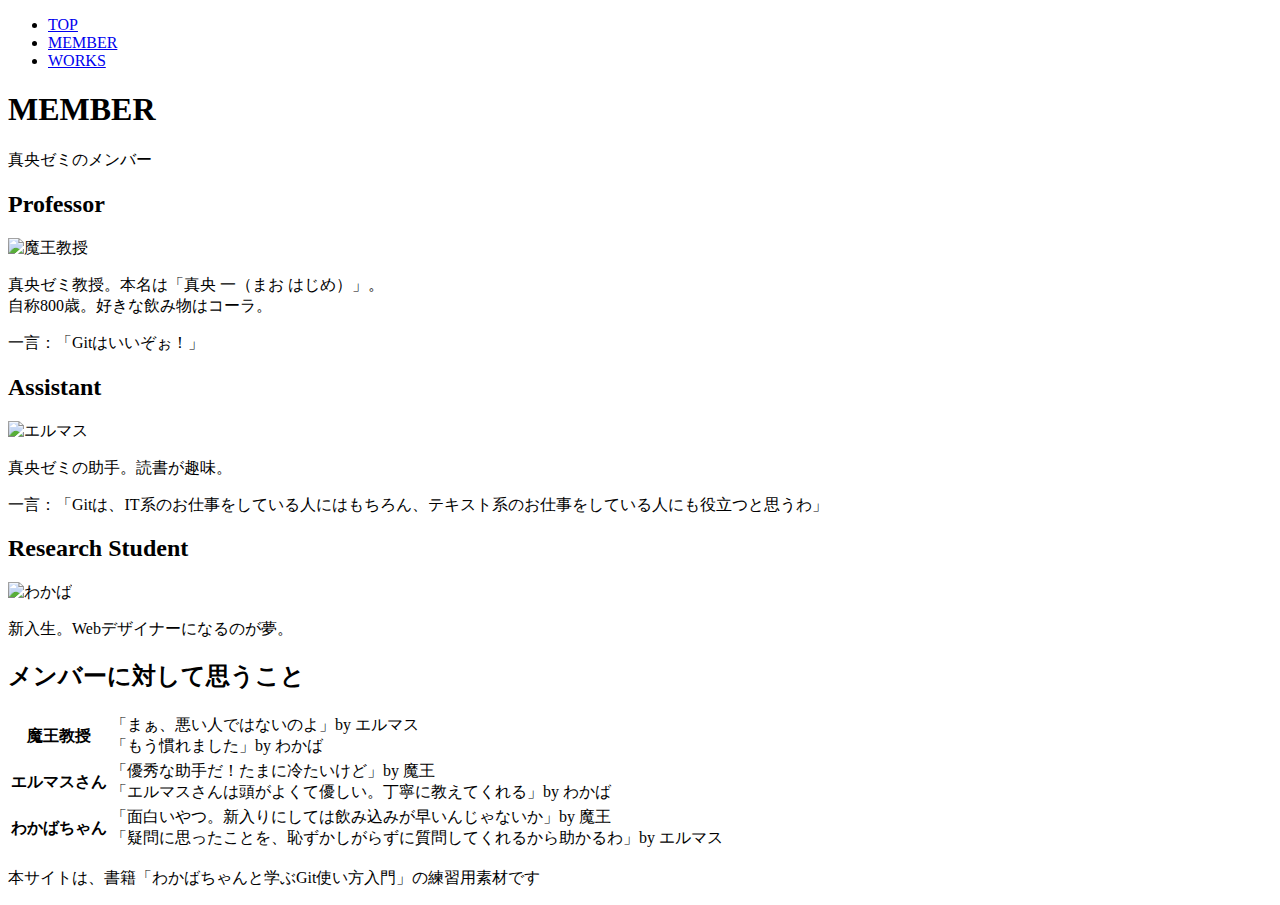
==== member.html @ a2162e53 "わかばのプロフィールを追加" ====
<!DOCTYPE html>
<html lang="ja">
<head>
  <meta charset="utf-8">
  <title>メンバー |真央ゼミ C＆R大学</title>
  <meta name="keywords" content="メンバー,プロフィール,真央ゼミ">
  <meta name="description" content="真央ゼミのメンバーのプロフィール一覧です。">
  <link rel="stylesheet" href="css/common.css">
  <link href="https://fonts.googleapis.com/css?family=Montserrat" rel="stylesheet">
</head>

<body>
  <header>
    <nav>
      <ul>
        <li><a href="index.html">TOP</a></li>
        <li><a href="member.html">MEMBER</a></li>
        <li><a href="works.html">WORKS</a></li>
      </ul>
	</nav>
    <h1>MEMBER</h1>
    <p>真央ゼミのメンバー</p>
  </header>

  <main>

    <div class="row">
      <div class="col harf">
        <h2>Professor</h2>
        <img src="images/icon_mao.jpg" alt="魔王教授">
        <p>真央ゼミ教授。本名は「真央 一（まお はじめ）」。<br>自称800歳。好きな飲み物はコーラ。</p>
        <p>一言：「Gitはいいぞぉ！」</p>
      </div>
      <div class="col harf">
        <h2>Assistant</h2>
        <img src="images/icon_elmas.jpg" alt="エルマス">
        <p>真央ゼミの助手。読書が趣味。</p>
        <p>一言：「Gitは、IT系のお仕事をしている人にはもちろん、テキスト系のお仕事をしている人にも役立つと思うわ」</p>
      </div>
    </div>
    <div class="row">
      <div class="col harf">
        <h2>Research Student</h2>
        <img src="images/icon_wakaba.jpg" alt="わかば">
        <p>新入生。Webデザイナーになるのが夢。</p>
      </div>
    </div>

    <div class="row">
      <h2>メンバーに対して思うこと</h2>
      <table>
        <tbody>
          <tr>
            <th>魔王教授</th>
            <td>「まぁ、悪い人ではないのよ」by エルマス<br>「もう慣れました」by わかば</td>
          </tr>
          <tr>
            <th>エルマスさん</th>
            <td>「優秀な助手だ！たまに冷たいけど」by 魔王<br>「エルマスさんは頭がよくて優しい。丁寧に教えてくれる」by わかば</td>
          </tr>
          <tr>
            <th>わかばちゃん</th>
            <td>「面白いやつ。新入りにしては飲み込みが早いんじゃないか」by 魔王<br>「疑問に思ったことを、恥ずかしがらずに質問してくれるから助かるわ」by エルマス</td>
          </tr> 
        </tbody>
      </table>
    </div>
  </main>
  <footer>
    <p>本サイトは、書籍「わかばちゃんと学ぶGit使い方入門」の練習用素材です</p>
  </footer>
</body>
</html>
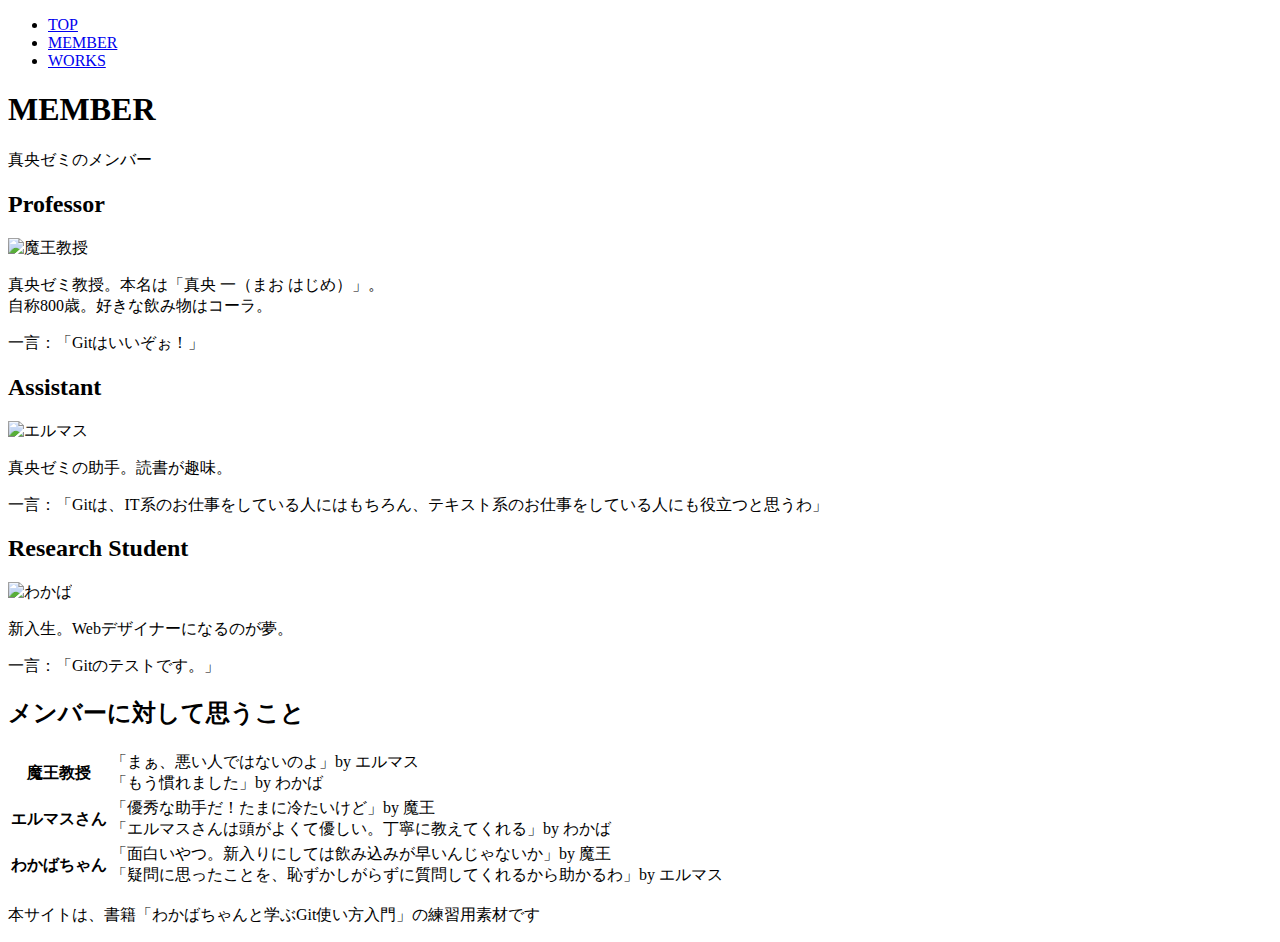
==== commit f802d070: "index.htmlの編集（2回目）" ====
--- a/member.html
+++ b/member.html
@@ -43,6 +43,7 @@
         <h2>Research Student</h2>
         <img src="images/icon_wakaba.jpg" alt="わかば">
         <p>新入生。Webデザイナーになるのが夢。</p>
+        <p>一言：「Gitのテストです。」</p>
       </div>
     </div>
 
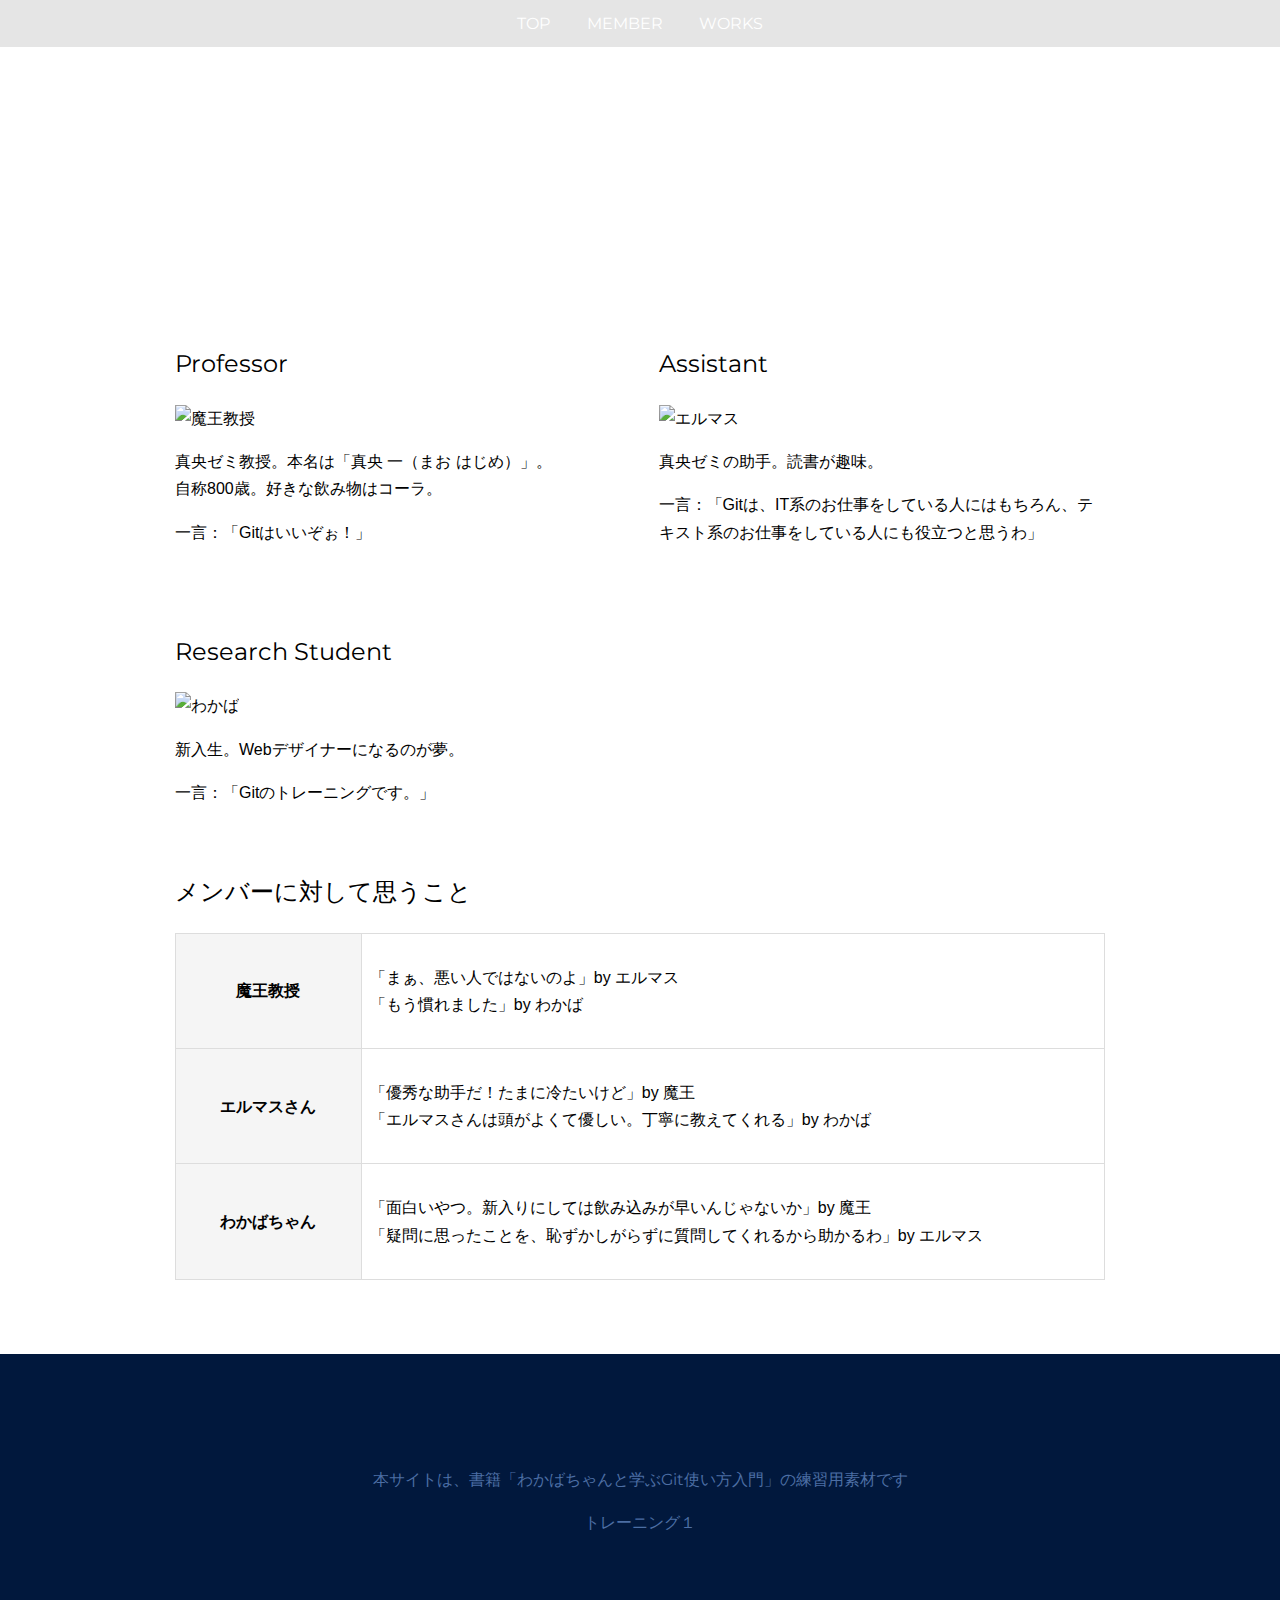
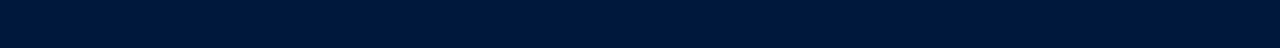
==== commit 70bb375c: "Git/GitHub Training1" ====
--- a/member.html
+++ b/member.html
@@ -43,7 +43,7 @@
         <h2>Research Student</h2>
         <img src="images/icon_wakaba.jpg" alt="わかば">
         <p>新入生。Webデザイナーになるのが夢。</p>
-        <p>一言：「Gitのテストです。」</p>
+        <p>一言：「Gitのトレーニングです。」</p>
       </div>
     </div>
 
@@ -69,6 +69,7 @@
   </main>
   <footer>
     <p>本サイトは、書籍「わかばちゃんと学ぶGit使い方入門」の練習用素材です</p>
+    <p>トレーニング１</p>
   </footer>
 </body>
 </html>
--- a/css/common.css
+++ b/css/common.css
@@ -0,0 +1,203 @@
+@charset "UTF-8";
+
+/* 基本の設定
+ -------------------------------------------- */
+body {
+	font-family: 'ヒラギノ角ゴ Pro W3','Hiragino Kaku Gothic Pro','メイリオ',Meiryo,'ＭＳ Ｐゴシック',sans-serif;
+	font-size: 16px;
+	line-height: 1.7;
+	margin: 0;
+	padding: 0;
+}
+
+section,article, aside, nav, header, main, footer { display: block; }
+
+h1,h2,h3,h4 {
+	font-family: "Montserrat",sans-serif;
+	font-weight: normal;
+}
+
+ul, li {
+	margin: 0;
+	padding: 0;
+	list-style: none;
+}
+
+a { text-decoration: none;}
+
+img { /* フルードイメージ対応 */
+	max-width: 100%;
+	height: auto;
+}
+
+.center { text-align: center; }
+
+/* ヘッダー
+ -------------------------------------------- */
+header {
+	width: 100%;
+	padding: 6em 0 4em;
+	background: url("../images/header.jpg") no-repeat fixed center bottom / cover ;
+	position: relative;
+	text-align: center;
+	color: #FFF;
+}
+header#itempage { 
+	padding: 4em 0 2em;
+}
+header nav {
+	background: rgba(0, 0, 0, 0.1) ;
+	padding: 10px 0; 
+	width: 100%;
+	position: absolute;
+	top:0;
+}
+header nav ul{
+	margin: auto;
+	text-align: center;
+}
+header nav ul li{
+	display: inline-block;
+}
+header nav ul li a{
+	color: #FFF;
+	font-family: "Montserrat",sans-serif;
+	font-size: 16px;
+	padding: 0 1em;
+}
+header h1 a {
+	color: #FFF;
+}
+
+/* メインエリア
+ -------------------------------------------- */
+main {
+	width: 100%;
+	max-width: 930px;
+	margin: 0 auto;
+	padding: 24px 0;
+}
+
+/* リンク文字の色設定 */
+main a { color: #2c9795; }
+main a:link,
+main a:visited { text-decoration: none; }
+main a:hover, main a:active  { text-decoration: underline; }
+
+/* フッター
+ -------------------------------------------- */
+footer {
+	background-color: #01183d;
+	color: #4c6ea4;
+	font-family: "Montserrat",sans-serif;
+	text-align:center;
+	width: 100%;
+	padding: 6em 0;
+}
+
+	
+/* カラム
+ -------------------------------------------- */
+.row {
+	max-width: 930px;
+	margin: 0 auto 50px;
+}
+.row::after { 
+	content: "";
+	clear: both;
+	display: block;
+}
+.col {
+	float: left;
+	margin-left: 4%;
+}
+.col:first-child {margin-left: 0;}
+.harf {width: 48%;}
+.quarter {width: 22%;}
+
+
+/* 表の装飾
+ -------------------------------------------- */
+table {
+	border: 1px solid #ddd;
+	border-collapse: collapse;
+	border-spacing: 0;
+	width: 100%;
+}
+table th {
+	background: #F5F5F5;
+	border: solid #ddd;
+	border-width: 0 0 1px 1px;
+	font-weight: bold;
+	line-height: 120%;
+	padding: 30px 8px;
+	text-align: center;
+	width: 20%;
+}
+table td {
+	border: 1px solid #ddd;
+	border-width: 0 0 1px 1px;
+	padding: 30px 8px;
+	text-align: left;
+	width: 80%;
+}
+
+/* フォーム・ボタンの装飾
+ -------------------------------------------- */
+form .email,
+form .comment {
+	border: 1px solid #ddd;
+	box-sizing: border-box;
+	display: block;
+	font-size: 16px;
+	margin-bottom: 16px;
+	max-width: 100%;
+	padding: 8px;
+	width: 100%;
+}
+.button {
+	background-color: #f90;
+	border-bottom: medium none;
+	border-radius: 0.5em;
+	color: #fff;
+	cursor: pointer;
+	display: inline-block;
+    font-size: 1.4em;
+	line-height: 1.7;
+	margin: 0 0 2em;
+	padding: .6em 2em;
+	position: relative;
+	text-decoration: none;
+}
+
+main a.button { color: #fff; }
+main a.button:hover,
+main a.button:active { text-decoration: none; }
+
+/* 商品ページの装飾
+ -------------------------------------------- */
+.cartarea {
+	border-top: 1px dotted #CCC;
+	text-align: center;
+}
+
+.price {
+	color: #dc3545;
+	font-size: 2em;
+}
+
+
+/* ----------------------
+ 画面の横幅が599px以下の場合に適用
+ ---------------------- */
+@media screen and (max-width: 599px) {
+	.col {
+		float: none; 
+		margin-left: 0;
+		width: auto;
+	}
+	.row {
+		padding: 0 8px;
+	}
+}
+
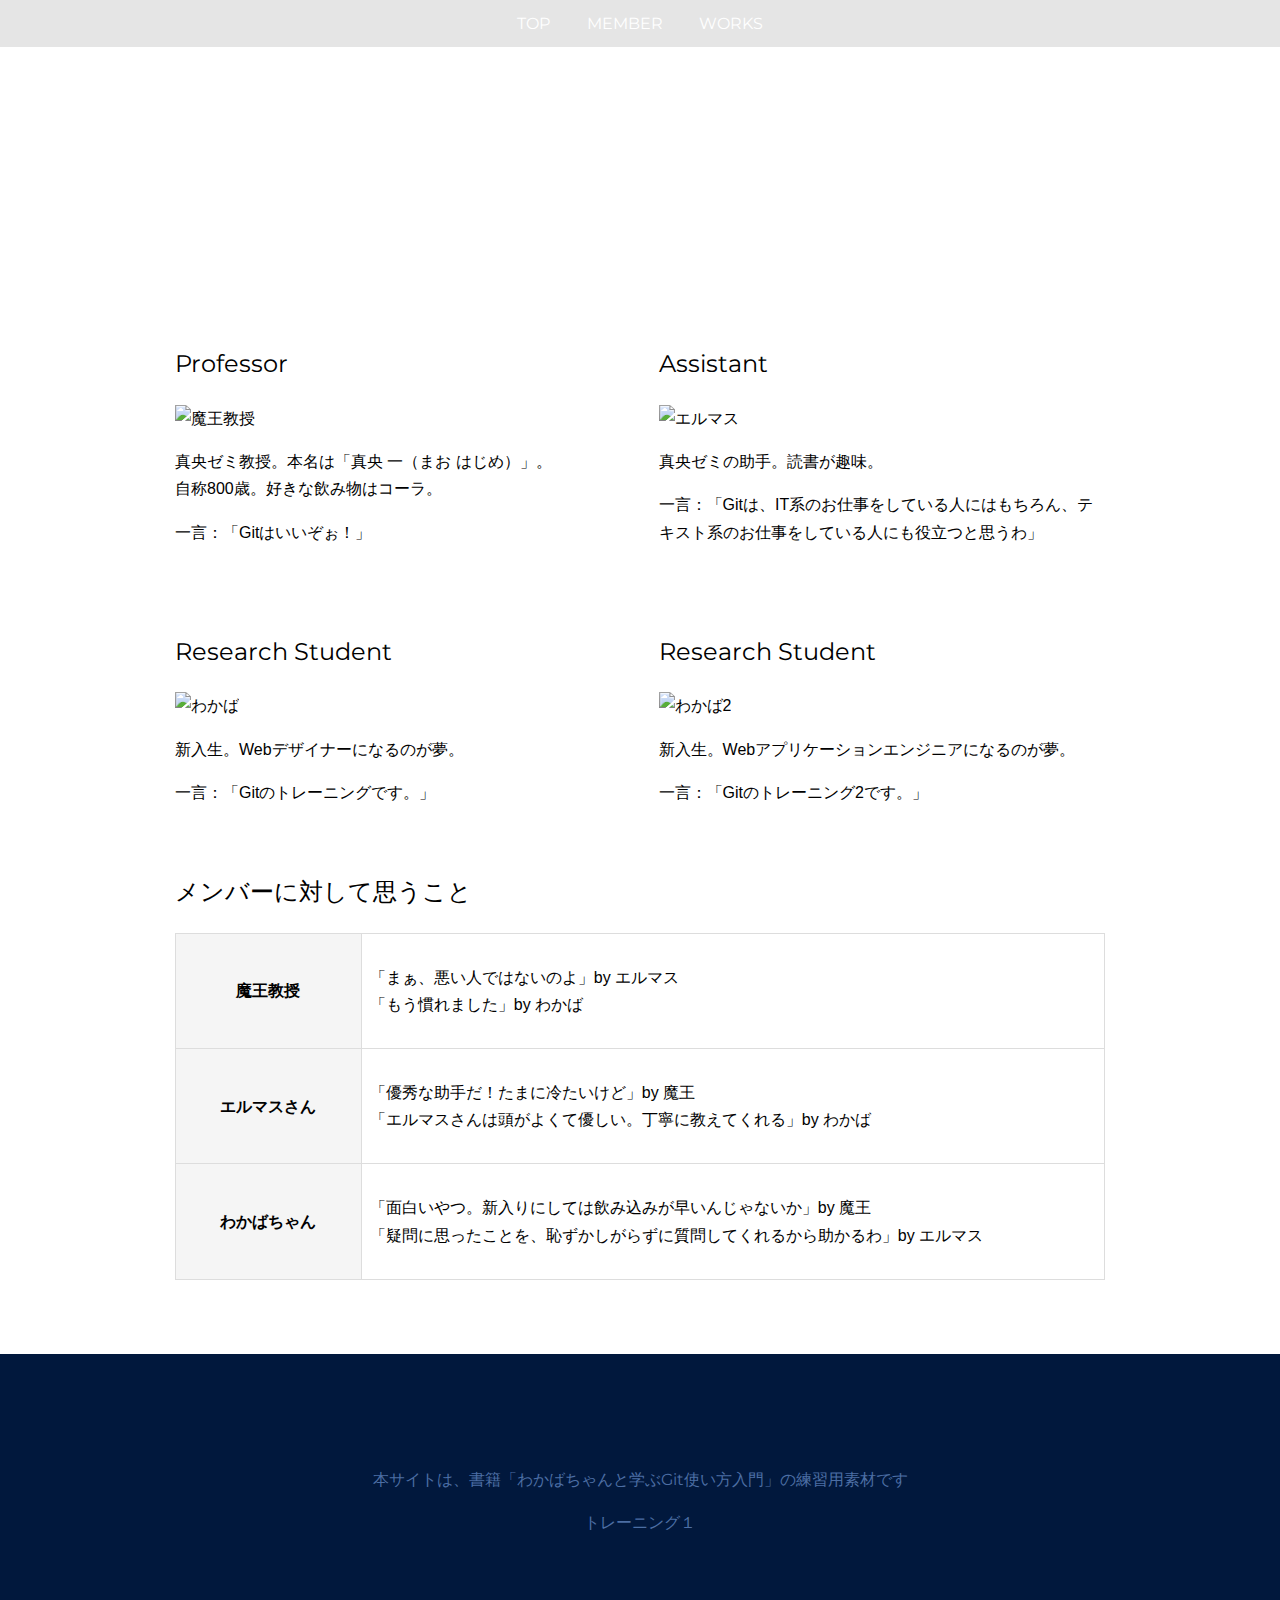
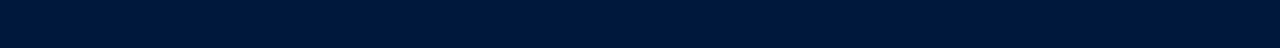
==== commit 8fef3764: "Git/GitHub Training2" ====
--- a/member.html
+++ b/member.html
@@ -45,6 +45,12 @@
         <p>新入生。Webデザイナーになるのが夢。</p>
         <p>一言：「Gitのトレーニングです。」</p>
       </div>
+      <div class="col harf">
+        <h2>Research Student</h2>
+        <img src="images/icon_wakaba.jpg" alt="わかば2">
+        <p>新入生。Webアプリケーションエンジニアになるのが夢。</p>
+        <p>一言：「Gitのトレーニング2です。」</p>
+      </div>
     </div>
 
     <div class="row">
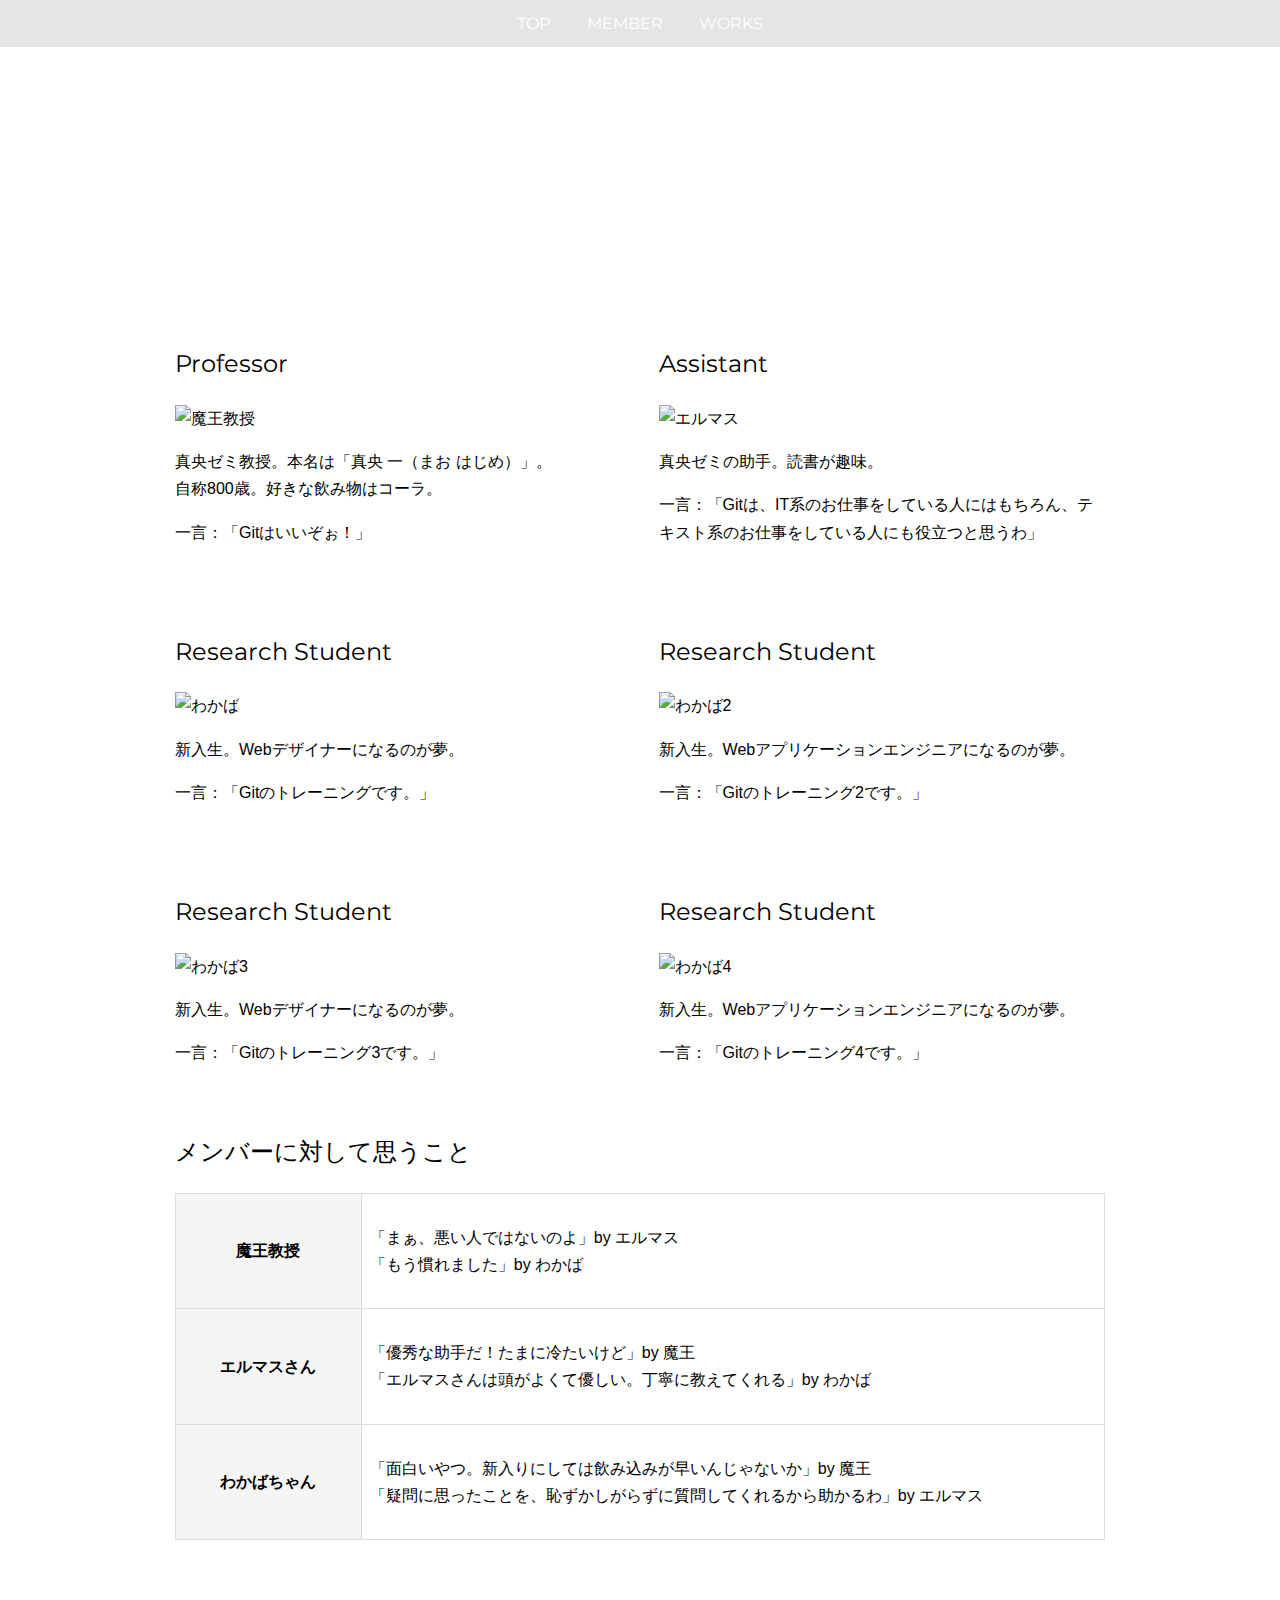
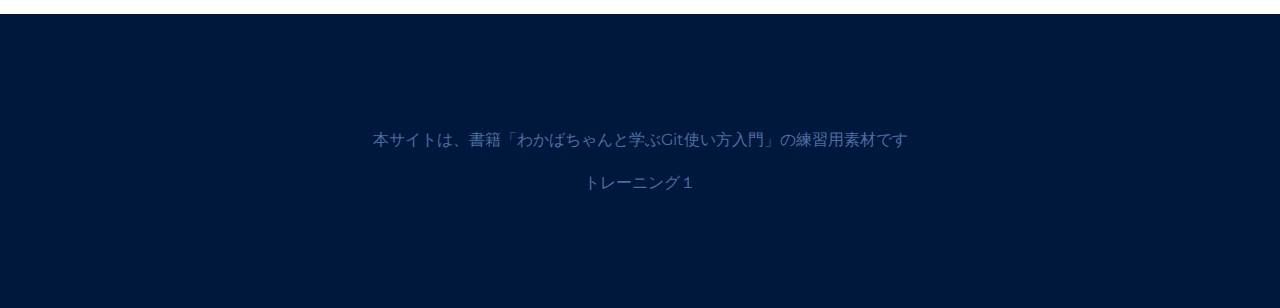
==== commit 3b3a9253: "Git/GitHub Training2-1" ====
--- a/member.html
+++ b/member.html
@@ -52,6 +52,20 @@
         <p>一言：「Gitのトレーニング2です。」</p>
       </div>
     </div>
+    <div class="row">
+      <div class="col harf">
+        <h2>Research Student</h2>
+        <img src="images/icon_wakaba.jpg" alt="わかば3">
+        <p>新入生。Webデザイナーになるのが夢。</p>
+        <p>一言：「Gitのトレーニング3です。」</p>
+      </div>
+      <div class="col harf">
+        <h2>Research Student</h2>
+        <img src="images/icon_wakaba.jpg" alt="わかば4">
+        <p>新入生。Webアプリケーションエンジニアになるのが夢。</p>
+        <p>一言：「Gitのトレーニング4です。」</p>
+      </div>
+    </div>
 
     <div class="row">
       <h2>メンバーに対して思うこと</h2>
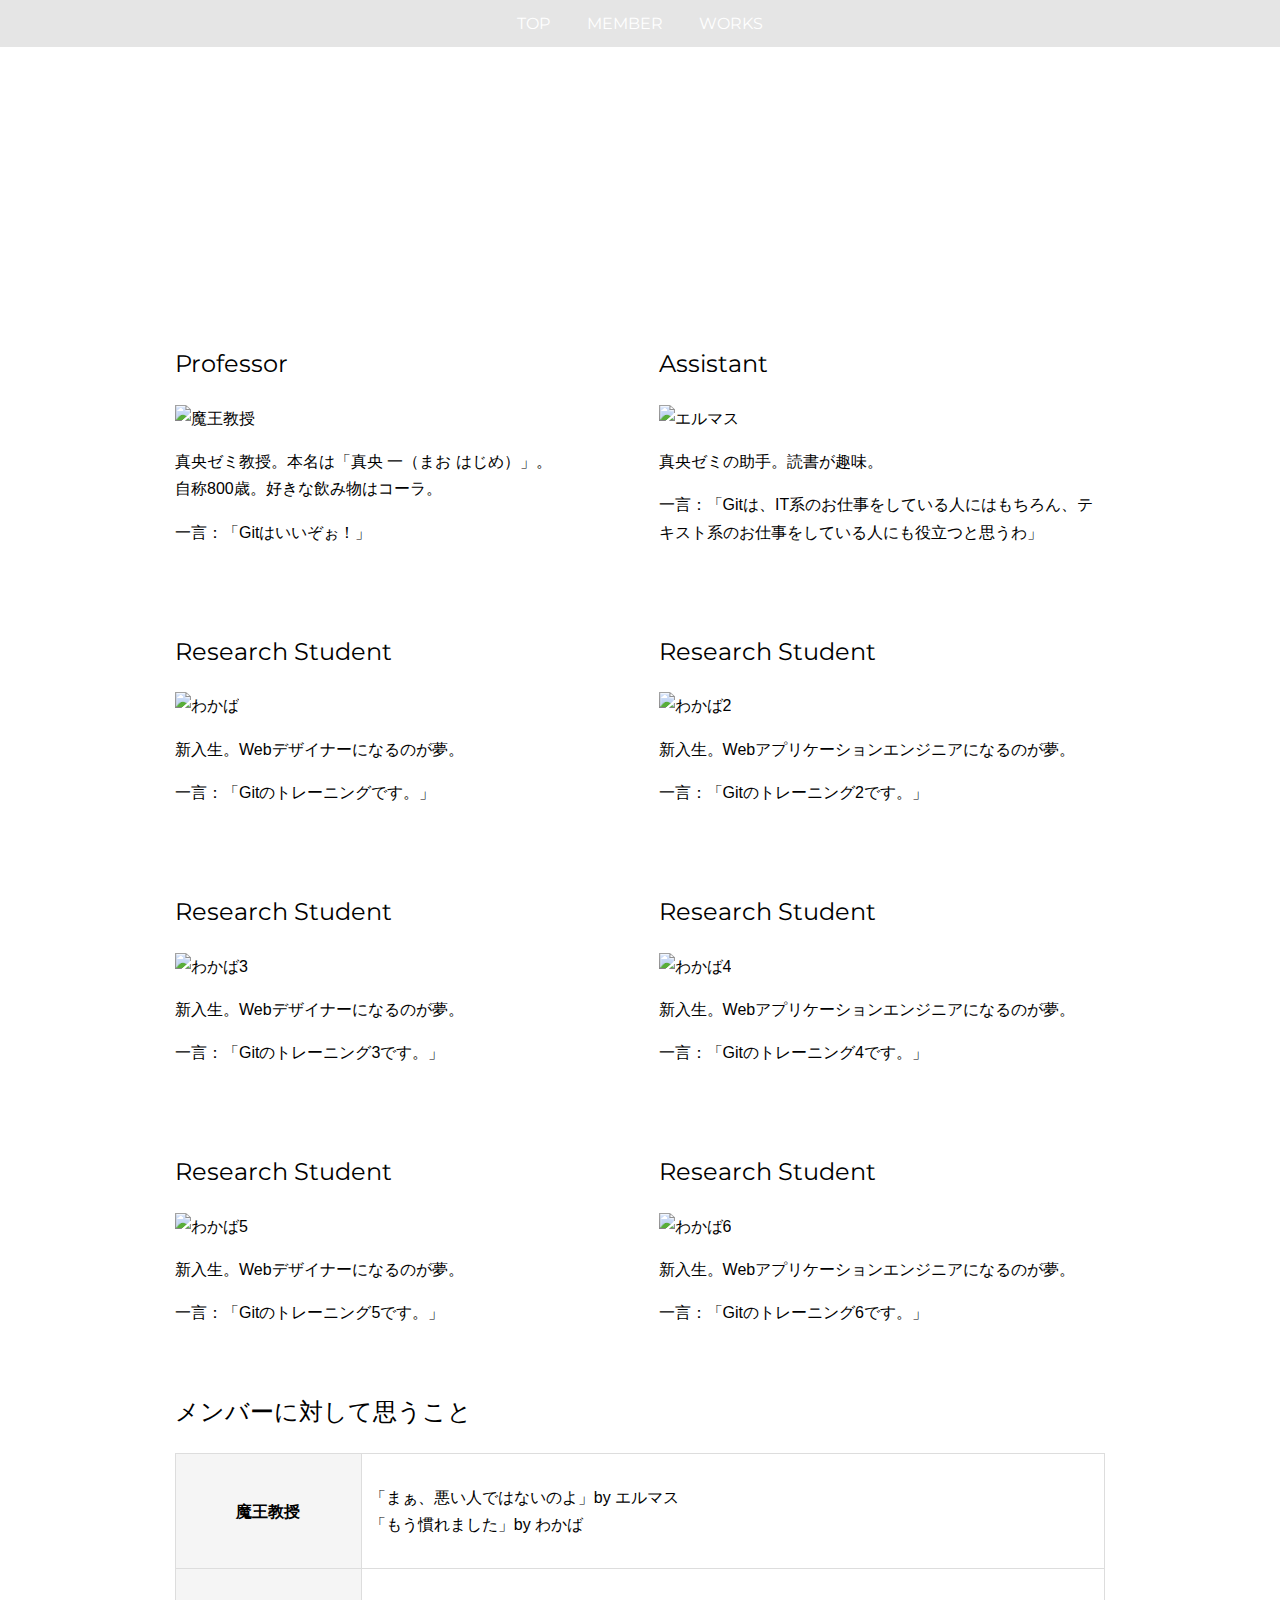
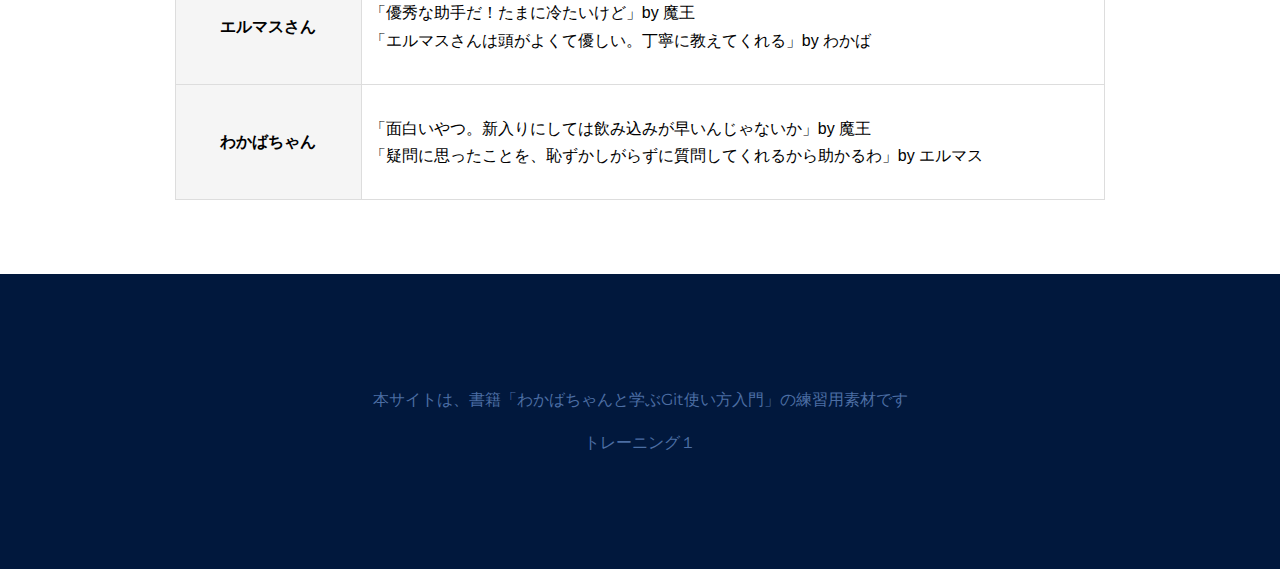
==== commit f402e442: "Git/GitHub Tranining2-2" ====
--- a/member.html
+++ b/member.html
@@ -66,6 +66,20 @@
         <p>一言：「Gitのトレーニング4です。」</p>
       </div>
     </div>
+    <div class="row">
+      <div class="col harf">
+        <h2>Research Student</h2>
+        <img src="images/icon_wakaba.jpg" alt="わかば5">
+        <p>新入生。Webデザイナーになるのが夢。</p>
+        <p>一言：「Gitのトレーニング5です。」</p>
+      </div>
+      <div class="col harf">
+        <h2>Research Student</h2>
+        <img src="images/icon_wakaba.jpg" alt="わかば6">
+        <p>新入生。Webアプリケーションエンジニアになるのが夢。</p>
+        <p>一言：「Gitのトレーニング6です。」</p>
+      </div>
+    </div>
 
     <div class="row">
       <h2>メンバーに対して思うこと</h2>
